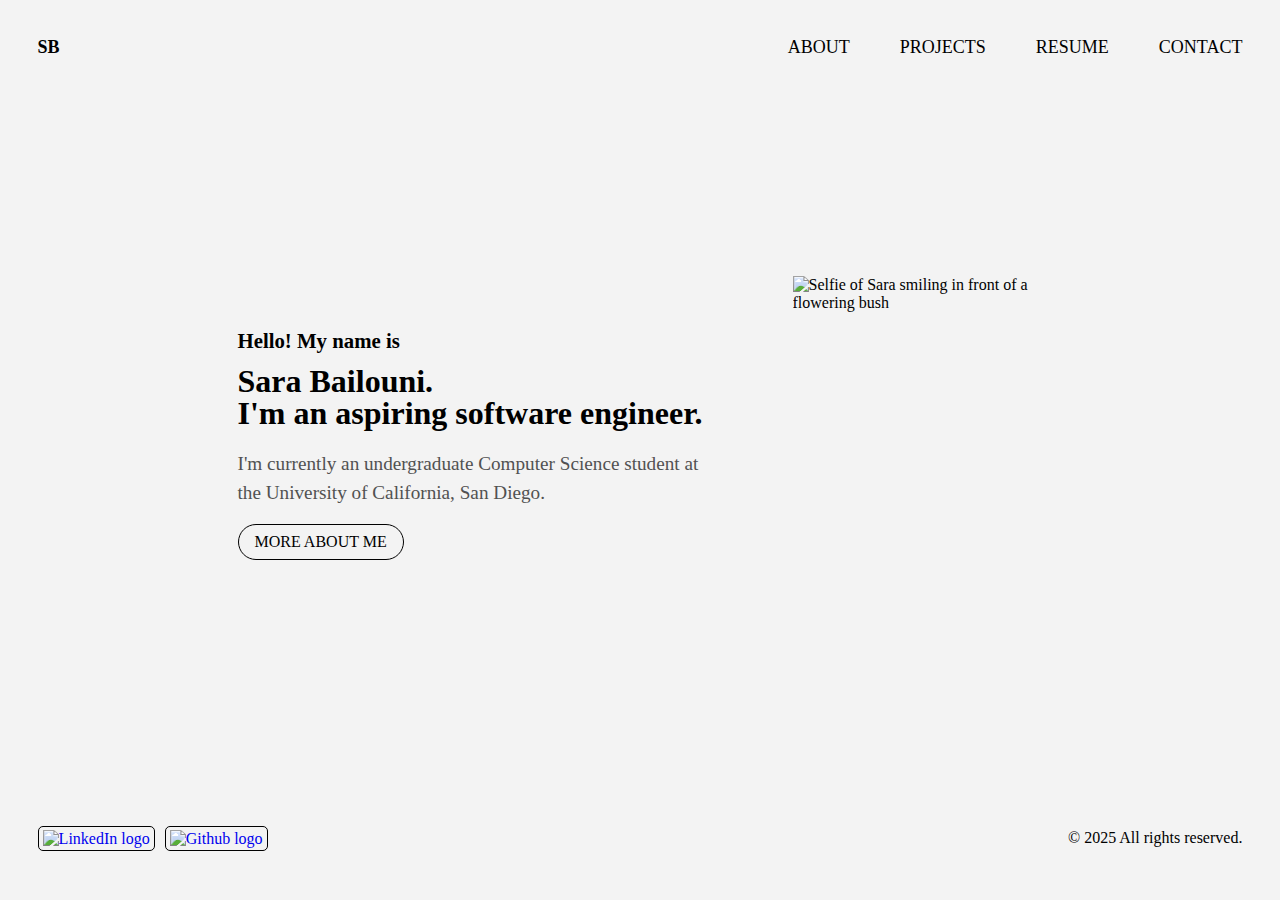
==== index.html @ f5e2a9db "Added more styling for the rest of the pages" ====
<!DOCTYPE html>
<html lang="en">

<head>
    <meta charset="UTF-8">
    <meta name="viewport" content="width=device-width, initial-scale=1.0">
    <!--search engine meta tags-->
    <meta name="description" content="Personal portfolio of Sara Bailouni, a Computer Science student at University of California San Diego">
    <meta name="keywords" content="Sara Bailouni, portfolio, UCSD, computer science, projects, software engineer">
    <meta name="author" content="Sara Bailouni">
    <title>Sara Bailouni Portfolio</title>
    <link href="images/favicon.ico" rel="icon">
    <link href="/stylesheet.css" rel="stylesheet">
</head>

<body>
    <header>
        <nav class="navigation-bar">
            <ul>
                <li><a href="index.html">SB</a></li> <!-- intended as both a website logo and navigation back to home -->
                <li><a href="about.html">About</a></li>
                <li><a href="projects.html">Projects</a></li>
                <li><a href="resume.html">Resume</a></li>
                <li><a href="contact.html">Contact</a></li>
            </ul>
        </nav>
    </header>
    
    <main class="introduction">
        <img src="images/portrait.jpg" alt="Selfie of Sara smiling in front of a flowering bush" width="250" height="320">
        <section class="intro-details">
            <h2>Hello! My name is</h2>
            <h1>Sara Bailouni.<br>
                I'm an aspiring software engineer.</h1>
            <p>I'm currently an undergraduate Computer Science student at the University of California, San Diego.</p>
            <a class="about-button" href="about.html">More about me</a>
        </section>
    </main>

    <footer>
        <a href="https://www.linkedin.com/in/sara-b-28739222b/">
            <img src="images/LinkedIn.png" alt="LinkedIn logo" width="20" height="20"> 
        </a>
        <a href="https://github.com/sbailouni">
            <img src="images/Github.png" alt="Github logo" width="20" height="20"> 
        </a>
        <p>&copy; 2025 All rights reserved.</p>
    </footer>
</body>

</html>
---- stylesheet.css ----
:root {
    /* ----- Variables ----- */
    --grid-gap: 1rem;
}

html, body {
    min-height: 100dvh;
    background-color: #F3F3F3;
    margin: auto 1%;
    display: flex;
    flex-direction: column;
}

main {
    margin: auto 2%;
}

main hr {
    display: none;
}

p {
    color: black;
    font-size: 1.2rem;
}

a {
    text-decoration: none;
}

h1, h2, h3 {
    text-transform: uppercase;
}

h2 {
    font-size: 1.4rem;
}

/* ----- Navigation bar ----- */

.navigation-bar ul {
    display: flex;
    justify-content: space-between;
    padding: 0;
    gap: 50px;
    flex-direction: row;
    margin: 3% 1%;
    list-style-type: none;
}

.navigation-bar ul li a {
    text-transform: uppercase;
    color: inherit;
    font-size: 18px;
}

.navigation-bar ul li a:hover {
    text-decoration: underline;
    color: #CD5C08;
}

.navigation-bar ul li:nth-child(2) {
    margin-left: auto;
}

.navigation-bar ul li:first-child{
    font-weight: bold;
}

/* ----- Footer ----- */

footer {
    display: flex;
    align-items: center;
    justify-content: space-between;
    gap: 10px;
    margin: 3% 1%;
}

footer a {
    border: 1px solid black;
    padding: 3px 4px 2px 4px; /* trbl */
    border-radius: 5px;
}

footer p {
    font-size: 1rem;
}

footer a:nth-child(2) {
    margin-right: auto;
}

/* ----- index.html ----- */

.introduction {
    margin: auto 1%;
    display: flex;
    flex-direction: row-reverse;
    justify-content: center;
    align-items: center;
    gap: 5rem;
}

.intro-details {
    display: flex;
    flex-direction: column;
    justify-content: center;
    max-width: 475px;
    animation-name: slide-in;
    animation-duration: 1.2s;
}

@keyframes slide-in {
    from {
        transform: translateX(-110vh);
    }
    to {
        transform: translateX(0);
    }
}


.intro-details h2 {
    text-transform: none;
    font-size: 1.3rem;
    margin-bottom: 0.5rem;
}

.intro-details h1 {
    text-transform: none;
    font-size: 2rem;
    margin: 0.3rem 0;
    line-height: 1;
}

.intro-details p {
    margin: 1rem 0;
    font-size: 1.2rem;
    color: #515151;
    line-height: 1.5;
}

.about-button {
    border: 1.5px solid black;
    text-transform: uppercase;
    padding: 0.5rem 1rem;
    border-radius: 20px;
    color: black;
    width: fit-content;
}

.about-button:hover {
    background-color: black;
    color: #F3F3F3;
}

/* ----- about.html ----- */

.course-code {
    text-decoration: underline;
}

.hobbies-gallery {
    display: flex;
    flex-direction: row;
    justify-content: center;
}

.hobbies-gallery figcaption {
    text-align: center;
    overflow: auto;
}

.hobbies-gallery figure {
    width: 200px;
}

.education-and-coursework {
    display: grid;
    grid-template-columns: 1fr 1fr;
    font-size: 1.2rem;
}

.skills {
    display: grid;
    grid-template-columns: 1fr 1fr;
    font-size: 1.2rem;
}

.languages li {
    font-size: 1.2rem;
}

/* ----- projects.html ----- */

.projects-grid {
    display: grid;
    grid-template-columns: 1fr 1fr;
    gap: var(--grid-gap, 16px); /*use 1rem, fallback to 16px */
    justify-content: center;
    width: 70rem;
    margin: 1.5rem auto auto;
}

.projects-grid article {
    background-color: rgb(218, 218, 218);
    padding: 1rem 1.3rem;
    border-radius: 15px;
    height: 11rem;
}

.projects-grid article:hover {
    background-color: rgba(177, 177, 177, 0.65);
}

.projects-grid h3 {
    color: black;
    text-transform: uppercase;
    font-size: 1.3rem;
}

.projects-grid p {
    margin: 0.7rem 0;
    color: #373737;
}

/* ----- individual project pages ----- */

.project-images {
    display: flex;
    flex-direction: row;
    justify-content: center;
}

.project-detail {
    background-color: rgb(218, 218, 218);
    padding: 1rem 1.3rem;
    border-radius: 15px;
    height: fit-content;
}

.project-detail h2 {
    text-transform: none;
}

.project-images figcaption {
    text-align: center;
}

.project-images figure {
    background-color: #F3F3F3;
    padding: 1rem 1.3rem;
    border-radius: 15px;
}

.year {
    float: right;
}

.back-link {
    color: black;
    font-size: 1.2rem;
    display: inline-block;
    transition: transform 0.4s;
}

.back-link:hover {
    color: dimgray;
    transform: scale(1.2);
}

/* ----- resume.html ----- */

iframe {
    display: block;
    margin: 1rem auto;
    border: none;
    width: 100%;
    max-width: 800px;
    height: 600px;
}

.resume-section {
    display: flex;
    align-items: center;
    justify-content: space-between;
}

.download-button {
    border: 1.5px solid black;
    text-transform: uppercase;
    padding: 0.5rem 1rem;
    border-radius: 20px;
    color: black;
    width: fit-content;
}

.download-button:hover {
    background-color: black;
    color: #F3F3F3;
}

/* ----- contact.html ----- */

.contact-container {
    display: flex;
    justify-content: center;
    align-items: flex-start;
    gap: 2rem;

}

.contact-info, .contact-form {
    flex: auto;
    max-width: 400px;
    text-align: left;
    padding-top: 2.5rem;
}

.contact-info {
    display: flex;
    flex-direction: column;
}

.contact-form {
    max-width: 500px;
    padding: 1rem;
}

.contact-form form {
    display: flex;
    flex-direction: column;
    gap: 1rem;
}

.contact-form label {
    display: flex;
    flex-direction: column;
}

.contact-form input,
.contact-form textarea {
    margin-top: 0.5rem;
    padding: 0.5rem;
    border: 1px solid lightgray;
    border-radius: 8px;
    font-size: 1rem;
}

.social-link {
    color: black;
    border: 1px solid black;
    padding: 0.5rem 1rem;
    border-radius: 20px;
    width: fit-content;
    margin-bottom: 0.7rem;
}

.social-link:hover {
    background-color: black;
    color: #F3F3F3;
}

.contact-form button {
    font-size: 0.9rem;
    border: 1.5px solid black;
    text-transform: uppercase;
    padding: 0.5rem 1rem;
    border-radius: 20px;
    width: fit-content;
}

.contact-form button:hover {
    background-color: black;
    color: #F3F3F3;
}
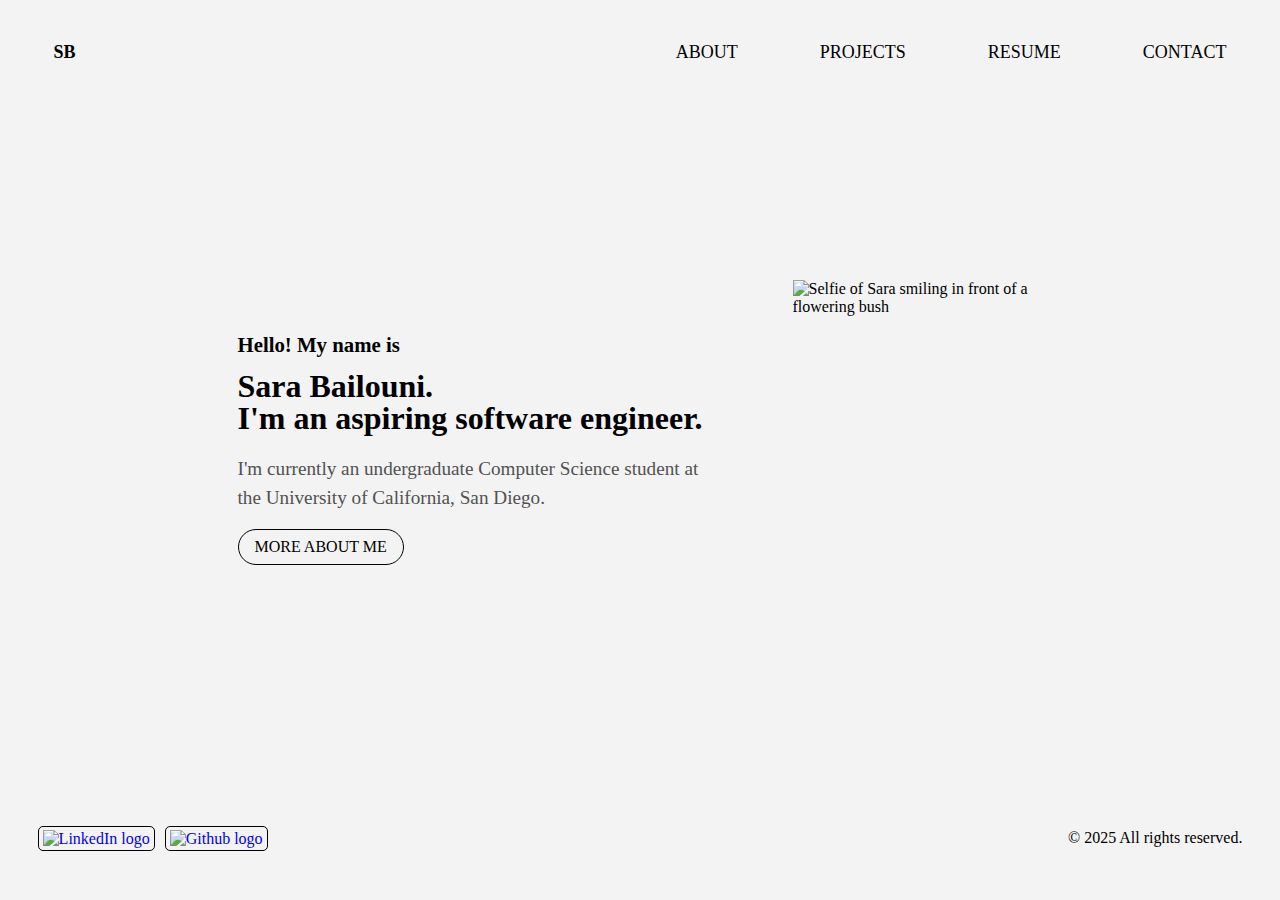
==== commit 0150bdd4: "Added hamburger menu" ====
--- a/index.html
+++ b/index.html
@@ -16,8 +16,14 @@
 <body>
     <header>
         <nav class="navigation-bar">
+            <ul class="home">
+                <li><a href="index.html">SB</a></li> <!-- intended as both a website logo and navigation back to home -->
+            </ul>
+            <label for='menu' tabindex="0">
+                &#9776;
+            </label>
+            <input id='menu' type='checkbox' />
             <ul>
-                <li><a href="index.html">SB</a></li> <!-- intended as both a website logo and navigation back to home -->
                 <li><a href="about.html">About</a></li>
                 <li><a href="projects.html">Projects</a></li>
                 <li><a href="resume.html">Resume</a></li>
--- a/stylesheet.css
+++ b/stylesheet.css
@@ -37,6 +37,29 @@
 }
 
 /* ----- Navigation bar ----- */
+
+.navigation-bar {
+    display: flex;
+    justify-content: space-between;
+}
+
+.home {
+    font-weight: bold;
+}
+
+nav ul {
+    list-style-type: none;
+}
+
+nav ul li {
+    display: inline-flex;
+    margin: 0.3em 1em;
+}
+
+nav input[type="checkbox"],
+nav label {
+    display: none;
+}
 
 .navigation-bar ul {
     display: flex;
@@ -59,13 +82,6 @@
     color: #CD5C08;
 }
 
-.navigation-bar ul li:nth-child(2) {
-    margin-left: auto;
-}
-
-.navigation-bar ul li:first-child{
-    font-weight: bold;
-}
 
 /* ----- Footer ----- */
 
@@ -225,6 +241,31 @@
     color: #373737;
 }
 
+.project-images img {
+    max-width: 100%;
+    width: 120%;
+    height: auto;
+}
+
+.project-images {
+    display: flex;
+    flex-direction: row;
+    align-items: center;
+}
+
+.project-images figure {
+    display: flex;
+    flex-direction: column;
+    align-items: center;
+    justify-content: center;
+    height: 100%;
+    padding: 1rem;
+}
+
+.project-images figcaption {
+    padding-top: 1rem;
+}
+
 /* ----- individual project pages ----- */
 
 .project-images {
@@ -308,7 +349,6 @@
     justify-content: center;
     align-items: flex-start;
     gap: 2rem;
-
 }
 
 .contact-info, .contact-form {
@@ -374,4 +414,272 @@
 .contact-form button:hover {
     background-color: black;
     color: #F3F3F3;
+}
+
+/* Tablet Screens */
+@media (max-width: 1024px) {
+
+    main {
+        margin: auto 3%;
+    }
+
+    .introduction {
+        margin: auto 5%;
+    }
+
+    .projects-grid {
+        display: grid;
+        grid-template-columns: repeat(auto-fill, minmax(400px, 1fr));
+        gap: var(--grid-gap, 16px);
+        width: 100%;
+    }
+
+    .projects-grid article {
+        min-width: 200px;
+        max-width: 100%;
+        padding: 1rem 1.3rem;
+        border-radius: 15px;
+        height: 11rem;
+    }
+
+    .hobbies-gallery img {
+        max-width: 100%;
+        height: auto;
+    }
+
+    .project-images img {
+        max-width: 100%;
+        height: auto;
+    }
+
+    .project-images{
+        flex-direction: column;
+        align-items: center;
+        justify-content: center;
+    }
+
+    .project-images figure {
+        max-width: 100%;
+        height: 100%;
+        padding: 8px;
+    }
+    .project-detail {
+        margin: 1rem auto;
+        word-wrap: break-word;
+    }
+
+}
+
+/* Phone Screens */
+@media (max-width: 540px) {
+
+    html, body {
+        overflow-x: hidden;
+        width: 100%;
+        margin: 0;
+        padding: 0;
+    }
+
+    main {
+        margin: auto 4%;
+    }
+
+    h1,h2 {
+        font-size: 1rem;
+    }
+
+    p {
+        font-size: 1.1rem;
+    }
+
+    h3 {
+        font-size: 0.5rem;
+    }
+
+    .navigation-bar ul {
+        flex-direction: row;
+        gap: 15px;
+        align-items: center;
+    }
+
+    .navigation-bar ul li a {
+        font-size: 15px;
+    }
+
+    .navigation-bar {
+        margin: 4% 3%;
+    }
+
+    footer {
+        gap: 10px;
+        margin: 4% 3%;
+    }
+
+    footer p {
+        font-size: 0.85rem;
+    }
+
+    .introduction {
+        margin: auto 5%;
+        gap: 1.3rem;
+    }
+
+    .introduction img {
+        width: 150px;
+        height: 200px;
+    }
+
+    .introduction h1 {
+        font-size: 1.2rem;
+    }
+
+    .introduction h2 {
+        font-size: 0.9rem;
+    }
+
+    .introduction p {
+        font-size: 1rem;
+    }
+
+    .about-button {
+        padding: 0.4rem 0.7rem;
+        font-size: 0.8rem;
+    }
+
+    .projects-grid {
+        display: grid;
+        grid-template-columns: repeat(auto-fill, minmax(250px, 1fr));
+        gap: var(--grid-gap, 16px);
+        width: 100%;
+    }
+
+    .projects-grid article {
+        min-width: 200px;
+        max-width: 100%;
+        padding: 0.8rem 1rem;
+        border-radius: 15px;
+        height: fit-content;
+    }
+
+    .download-button {
+        padding: 0.4rem 0.7rem;
+        font-size: 0.8rem;
+    }
+
+    .hobbies-gallery {
+        display: flex;
+        flex-direction: column;
+        justify-content: center;
+        align-items: center;
+    }
+
+    .hobbies-gallery figure {
+        display: flex;
+        justify-content: center;
+        align-items: center;
+        text-align: center;
+        flex-direction: column;
+        gap: 1rem;
+    }
+
+    .hobbies-gallery img {
+        width: 150px;
+        height: 150px;
+    }
+
+    .project-images img {
+        max-width: 100%;
+        height: auto;
+    }
+
+    .project-images{
+        flex-direction: column;
+        align-items: center;
+        justify-content: center;
+    }
+
+    .project-images figure {
+        width: 100%;
+        height: 100%;
+        padding: 8px;
+    }
+    .project-detail {
+        margin: 1rem auto;
+        word-wrap: break-word;
+    }
+
+    .project h3 {
+        font-size: 1.1rem;
+    }
+
+    .education-and-coursework,
+    .skills, .languages ul {
+        font-size: 1rem;
+    }
+
+    .education-and-coursework,
+    .skills {
+        display: flex;
+        flex-direction: column;
+    }
+
+    .contact-container {
+        flex-direction: column;
+        gap: 0;
+        
+    }
+
+    .contact-form {
+        width: 90%;
+    }
+    .contact-container form {
+        margin: 0;
+
+    }
+
+    .contact-info {
+        padding-top: 0;
+        padding: 1rem;
+    }
+
+    input[type="checkbox"]:not(:checked) + ul {
+        display: none;
+    }
+
+    nav {
+        flex-direction: row;
+        align-items: center;
+        flex-wrap: wrap;
+        margin: auto 3%;
+        justify-content: center;
+    }
+
+    nav ul:last-child {
+        width: 100%;
+        flex-basis: 100%;
+    }
+
+    nav label {
+        text-align: right;
+        display: block;
+        padding: 0.5em;
+        line-height: 3em;
+        align-self: flex-end;
+    }
+
+    .navigation-bar ul {
+        display: flex;
+        flex-direction: column;
+    }
+
+    .navigation-bar ul li {
+        display: block; 
+        margin: 0.5em 0;
+    }
+
+    .navigation-bar ul {
+        flex-direction: column;
+        gap: 15px; 
+        align-items: flex-end; 
+    }
 }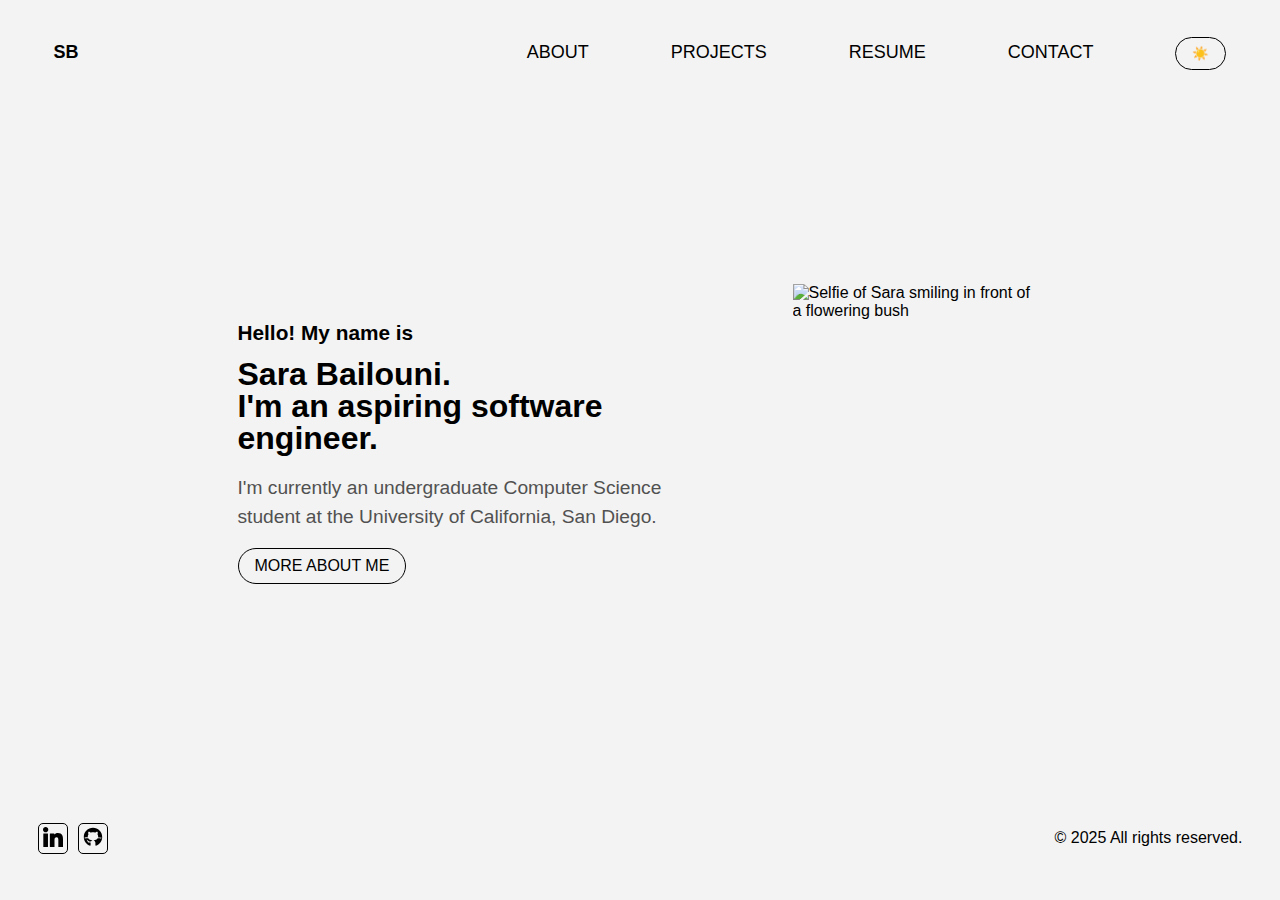
==== commit edc23fa3: "Implemented Part 4: Dark & Light Theme Switcher" ====
--- a/index.html
+++ b/index.html
@@ -28,6 +28,9 @@
                 <li><a href="projects.html">Projects</a></li>
                 <li><a href="resume.html">Resume</a></li>
                 <li><a href="contact.html">Contact</a></li>
+                <li><button id="theme-toggle" aria-label="Toggle theme">
+                    <span id="theme-icon">☀️</span>
+                </button></li>
             </ul>
         </nav>
     </header>
@@ -45,13 +48,27 @@
 
     <footer>
         <a href="https://www.linkedin.com/in/sara-b-28739222b/">
-            <img src="images/LinkedIn.png" alt="LinkedIn logo" width="20" height="20"> 
+            <svg xmlns="http://www.w3.org/2000/svg" width="20" height="20" viewBox="0 0 310 310">
+                <path d="M72.16 99.73H9.927a5 5 0 0 0-5 5v199.928a5 5 0 0 0 5 5H72.16a5 5 0 0 0 5-5V104.73a5 5 0 0 0-5-5M41.066.341C18.422.341 0 18.743 0 41.362 0 63.991 18.422 82.4 41.066 82.4c22.626 0 41.033-18.41 41.033-41.038C82.1 18.743 63.692.341 41.066.341m189.388 94.42c-24.995 0-43.472 10.745-54.679 22.954V104.73a5 5 0 0 0-5-5h-59.599a5 5 0 0 0-5 5v199.928a5 5 0 0 0 5 5h62.097a5 5 0 0 0 5-5V205.74c0-33.333 9.054-46.319 32.29-46.319 25.306 0 27.317 20.818 27.317 48.034v97.204a5 5 0 0 0 5 5H305a5 5 0 0 0 5-5V194.995c0-49.565-9.451-100.234-79.546-100.234"/>
+            </svg>
         </a>
         <a href="https://github.com/sbailouni">
-            <img src="images/Github.png" alt="Github logo" width="20" height="20"> 
+            <svg xmlns="http://www.w3.org/2000/svg" width="20" height="20" viewBox="0 0 50 50">
+                <path d="M17.791 46.836A2 2 0 0 0 19 45v-5.4q.002-.297.041-.61L19 39h-3.6c-1.5 0-2.8-.6-3.4-1.8-.7-1.3-1-3.5-2.8-4.7-.3-.2-.1-.5.5-.5.6.1 1.9.9 2.7 2 .9 1.1 1.8 2 3.4 2 2.487 0 3.82-.125 4.622-.555C21.356 34.056 22.649 33 24 33v-.025c-5.668-.182-9.289-2.066-10.975-4.975-3.665.042-6.856.405-8.677.707a22 22 0 0 1-.151-.987c1.797-.296 4.843-.647 8.345-.714a8 8 0 0 1-.291-.849c-3.511-.178-6.541-.039-8.187.097-.02-.332-.047-.663-.051-.999 1.649-.135 4.597-.27 8.018-.111a10 10 0 0 1-.13-1.543c0-1.7.6-3.5 1.7-5-.5-1.7-1.2-5.3.2-6.6 2.7 0 4.6 1.3 5.5 2.1C21 13.4 22.9 13 25 13s4 .4 5.6 1.1c.9-.8 2.8-2.1 5.5-2.1 1.5 1.4.7 5 .2 6.6 1.1 1.5 1.7 3.2 1.6 5 0 .484-.045.951-.11 1.409 3.499-.172 6.527-.034 8.204.102-.002.337-.033.666-.051.999-1.671-.138-4.775-.28-8.359-.089a8 8 0 0 1-.325.98c3.546.046 6.665.389 8.548.689q-.064.498-.151.987c-1.912-.306-5.171-.664-8.879-.682-1.665 2.878-5.22 4.755-10.777 4.974V33c2.6 0 5 3.9 5 6.6V45c0 .823.498 1.53 1.209 1.836C41.37 43.804 48 35.164 48 25 48 12.318 37.683 2 25 2S2 12.318 2 25c0 10.164 6.63 18.804 15.791 21.836"/>
+            </svg>
         </a>
         <p>&copy; 2025 All rights reserved.</p>
     </footer>
+    <script src="form-js-script.js"></script>
+    <noscript>
+        <style>
+            #theme-toggle {
+                display: none;
+            }
+        </style>
+        <p>JavaScript is required for this site to function properly, and to have access to the theme switcher. Please enable it in your browser settings.</p>
+    </noscript>
+
 </body>
 
 </html>--- a/stylesheet.css
+++ b/stylesheet.css
@@ -1,11 +1,47 @@
 :root {
     /* ----- Variables ----- */
     --grid-gap: 1rem;
+    --site-color: #F3F3F3; 
+    --text-color: black;
+    --intro-details: #515151;
+    --projects-grid-color:rgb(218, 218, 218);
+    --projects-grid-color-hover: rgba(177, 177, 177, 0.65);
+    --address-color: color-mix(in hsl, hsl(200 50 80), rgb(0, 18, 100) 80%);
+    --projects-grid-p: #373737;
+    --nav-a-hover: color: color(from rgb(184, 120, 0) srgb r g b / 0.8);
+}
+
+[data-theme="dark"] {
+    --site-color: #1a1a1a;
+    --text-color: #f5f5f5;
+    --intro-details:rgb(188, 188, 188);
+    --projects-grid-color: rgb(40, 40, 40);
+    --projects-grid-color-hover: rgba(70, 70, 70, 0.65);
+    --address-color: color-mix(in hsl, hsl(200 60% 85%), rgb(100, 150, 255) 70%);
+    --projects-grid-p:rgb(170, 170, 170);
+    --nav-a-hover: color(from rgb(220, 150, 30) srgb r g b / 0.9);
+}
+
+/* ----- Custom font ----- */
+
+@font-face {
+    font-family: 'Inter';
+    src: url('/font/Inter-Regular.woff2') format('woff2');
+    font-weight: normal;
+    font-style: normal;
+}
+
+@font-face {
+    font-family: 'Inter';
+    src: url('/font/Inter-Bold.woff2') format('woff2');
+    font-weight: bold;
+    font-style: normal;
 }
 
 html, body {
+    font-family: 'Inter', Arial, sans-serif;
     min-height: 100dvh;
-    background-color: #F3F3F3;
+    background-color: var(--site-color, #ffffff);
     margin: auto 1%;
     display: flex;
     flex-direction: column;
@@ -20,7 +56,7 @@
 }
 
 p {
-    color: black;
+    color: var(--text-color, black);
     font-size: 1.2rem;
 }
 
@@ -29,6 +65,7 @@
 }
 
 h1, h2, h3 {
+    color: var(--text-color);
     text-transform: uppercase;
 }
 
@@ -49,11 +86,12 @@
 
 nav ul {
     list-style-type: none;
-}
-
-nav ul li {
-    display: inline-flex;
-    margin: 0.3em 1em;
+
+    li {
+        color: var(--text-color);
+        display: inline-flex;
+        margin: 0.3em 1em;
+    }
 }
 
 nav input[type="checkbox"],
@@ -69,17 +107,17 @@
     flex-direction: row;
     margin: 3% 1%;
     list-style-type: none;
-}
-
-.navigation-bar ul li a {
-    text-transform: uppercase;
-    color: inherit;
-    font-size: 18px;
-}
-
-.navigation-bar ul li a:hover {
-    text-decoration: underline;
-    color: #CD5C08;
+
+    li a {
+        text-transform: uppercase;
+        color: inherit;
+        font-size: 18px;
+
+        &:hover{
+            text-decoration: underline;
+            color: var(--nav-a-hover);
+        }
+    }
 }
 
 
@@ -94,9 +132,23 @@
 }
 
 footer a {
-    border: 1px solid black;
+    border: 1px solid var(--text-color);
     padding: 3px 4px 2px 4px; /* trbl */
     border-radius: 5px;
+
+    svg {
+        fill: var(--text-color);
+        transition: fill 0.3s ease-in-out;
+    }
+}
+
+footer a:hover {
+    background-color: var(--text-color);
+    transition: fill 0.3s ease-in-out;
+    svg {
+        fill: var(--site-color);
+        transition: fill 0.3s ease-in-out;
+    }
 }
 
 footer p {
@@ -108,6 +160,7 @@
 }
 
 /* ----- index.html ----- */
+
 
 .introduction {
     margin: auto 1%;
@@ -116,15 +169,28 @@
     justify-content: center;
     align-items: center;
     gap: 5rem;
-}
-
-.intro-details {
-    display: flex;
-    flex-direction: column;
-    justify-content: center;
-    max-width: 475px;
-    animation-name: slide-in;
-    animation-duration: 1.2s;
+
+    .intro-details {
+        display: flex;
+        flex-direction: column;
+        justify-content: center;
+        max-width: 475px;
+        animation-name: slide-in;
+        animation-duration: 1.2s;
+    }
+
+    .about-button {
+        border: 1.5px solid  var(--text-color);
+        text-transform: uppercase;
+        padding: 0.5rem 1rem;
+        border-radius: 20px;
+        color: var(--text-color, #ffffff);
+        width: fit-content;
+        &:hover {
+            background-color: var(--text-color, black);
+            color:  var(--site-color, #ffffff);
+        }
+    }
 }
 
 @keyframes slide-in {
@@ -135,7 +201,6 @@
         transform: translateX(0);
     }
 }
-
 
 .intro-details h2 {
     text-transform: none;
@@ -153,22 +218,8 @@
 .intro-details p {
     margin: 1rem 0;
     font-size: 1.2rem;
-    color: #515151;
+    color: var(--intro-details);
     line-height: 1.5;
-}
-
-.about-button {
-    border: 1.5px solid black;
-    text-transform: uppercase;
-    padding: 0.5rem 1rem;
-    border-radius: 20px;
-    color: black;
-    width: fit-content;
-}
-
-.about-button:hover {
-    background-color: black;
-    color: #F3F3F3;
 }
 
 /* ----- about.html ----- */
@@ -181,135 +232,161 @@
     display: flex;
     flex-direction: row;
     justify-content: center;
-}
-
-.hobbies-gallery figcaption {
-    text-align: center;
-    overflow: auto;
-}
-
-.hobbies-gallery figure {
-    width: 200px;
+
+    figcaption {
+        color: var(--text-color);
+        text-align: center;
+        overflow: auto;
+    }
+
+    figure {
+        width: 200px;
+    }
 }
 
 .education-and-coursework {
     display: grid;
     grid-template-columns: 1fr 1fr;
     font-size: 1.2rem;
+    li {
+        color: var(--text-color);
+    }
 }
 
 .skills {
     display: grid;
     grid-template-columns: 1fr 1fr;
     font-size: 1.2rem;
+    li {
+        color: var(--text-color);
+    }
 }
 
 .languages li {
+    color: var(--text-color);
     font-size: 1.2rem;
 }
 
 /* ----- projects.html ----- */
 
-.projects-grid {
-    display: grid;
-    grid-template-columns: 1fr 1fr;
-    gap: var(--grid-gap, 16px); /*use 1rem, fallback to 16px */
-    justify-content: center;
-    width: 70rem;
-    margin: 1.5rem auto auto;
-}
-
-.projects-grid article {
-    background-color: rgb(218, 218, 218);
-    padding: 1rem 1.3rem;
-    border-radius: 15px;
-    height: 11rem;
-}
-
-.projects-grid article:hover {
-    background-color: rgba(177, 177, 177, 0.65);
-}
-
-.projects-grid h3 {
-    color: black;
-    text-transform: uppercase;
-    font-size: 1.3rem;
-}
-
-.projects-grid p {
-    margin: 0.7rem 0;
-    color: #373737;
-}
-
-.project-images img {
-    max-width: 100%;
-    width: 120%;
-    height: auto;
+@scope (.project-main) {
+    :scope {
+        padding: 10px;
+    }
+    .projects-grid {
+        display: grid;
+        grid-template-columns: 1fr 1fr;
+        gap: var(--grid-gap, 16px); /*use 1rem, fallback to 16px */
+        justify-content: center;
+        width: 70rem;
+        margin: 1.5rem auto auto;
+    }
+    
+    .projects-grid article {
+        background-color: var(--projects-grid-color);
+        padding: 1rem 1.3rem;
+        border-radius: 15px;
+        height: 11rem;
+    }
+    
+    .projects-grid article:hover {
+        background-color: var(--projects-grid-color-hover);
+    }
+    
+    .projects-grid:has(article:hover) {
+        article:hover { /* style article being hovered */
+            border: 1px solid gray;
+        }
+    }
+    
+    .projects-grid h3 {
+        color: var(--text-color);;
+        text-transform: uppercase;
+        font-size: 1.3rem;
+    }
+    
+    .projects-grid p {
+        margin: 0.7rem 0;
+        color: var(--projects-grid-p);
+    }
 }
 
 .project-images {
     display: flex;
     flex-direction: row;
     align-items: center;
-}
-
-.project-images figure {
-    display: flex;
-    flex-direction: column;
-    align-items: center;
-    justify-content: center;
-    height: 100%;
-    padding: 1rem;
-}
-
-.project-images figcaption {
-    padding-top: 1rem;
+
+    img {
+        max-width: 100%;
+        width: 120%;
+        height: auto;
+        object-fit: cover;
+        object-position: center;
+    }
+    
+    figure {
+        display: flex;
+        flex-direction: column;
+        align-items: center;
+        justify-content: center;
+        height: 100%;
+        padding: 1rem;
+    }
+
+    figcaption {
+        padding-top: 1rem;
+    }
 }
 
 /* ----- individual project pages ----- */
 
-.project-images {
-    display: flex;
-    flex-direction: row;
-    justify-content: center;
-}
 
 .project-detail {
-    background-color: rgb(218, 218, 218);
+    background-color: var(--projects-grid-color);
     padding: 1rem 1.3rem;
     border-radius: 15px;
     height: fit-content;
-}
-
-.project-detail h2 {
-    text-transform: none;
-}
-
-.project-images figcaption {
-    text-align: center;
-}
-
-.project-images figure {
-    background-color: #F3F3F3;
-    padding: 1rem 1.3rem;
-    border-radius: 15px;
-}
-
-.year {
-    float: right;
-}
-
-.back-link {
-    color: black;
-    font-size: 1.2rem;
-    display: inline-block;
-    transition: transform 0.4s;
-}
-
-.back-link:hover {
-    color: dimgray;
-    transform: scale(1.2);
-}
+
+    h2 {
+        color: var(--text-color);
+        text-transform: none;
+    }
+
+    .year {
+        float: right;
+    }
+
+    .back-link {
+        color: var(--text-color);
+        font-size: 1.2rem;
+        display: inline-block;
+        transition: transform 0.4s;
+    }
+    
+    .back-link:hover {
+        color: dimgray;
+        transform: scale(1.2);
+    }
+}
+
+
+.project-images {
+    display: flex;
+    flex-direction: row;
+    justify-content: center;
+
+    figcaption {
+        color: var(--text-color);
+        text-align: center;
+    }        
+
+    figure {
+        background-color:  var(--site-color, #ffffff);
+        padding: 1rem 1.3rem;
+        border-radius: 15px;
+    }
+}
+
 
 /* ----- resume.html ----- */
 
@@ -326,20 +403,20 @@
     display: flex;
     align-items: center;
     justify-content: space-between;
-}
-
-.download-button {
-    border: 1.5px solid black;
-    text-transform: uppercase;
-    padding: 0.5rem 1rem;
-    border-radius: 20px;
-    color: black;
-    width: fit-content;
-}
-
-.download-button:hover {
-    background-color: black;
-    color: #F3F3F3;
+
+    .download-button {
+        border: 1.5px solid  var(--text-color);
+        text-transform: uppercase;
+        padding: 0.5rem 1rem;
+        border-radius: 20px;
+        color: var(--text-color);
+        width: fit-content;
+    
+        &:hover {
+            background-color: var(--text-color);
+            color: var(--site-color, #ffffff);
+        }
+    }
 }
 
 /* ----- contact.html ----- */
@@ -349,75 +426,137 @@
     justify-content: center;
     align-items: flex-start;
     gap: 2rem;
-}
-
-.contact-info, .contact-form {
-    flex: auto;
-    max-width: 400px;
-    text-align: left;
-    padding-top: 2.5rem;
-}
-
-.contact-info {
-    display: flex;
-    flex-direction: column;
-}
-
-.contact-form {
-    max-width: 500px;
-    padding: 1rem;
-}
-
-.contact-form form {
-    display: flex;
-    flex-direction: column;
-    gap: 1rem;
-}
-
-.contact-form label {
-    display: flex;
-    flex-direction: column;
-}
-
-.contact-form input,
-.contact-form textarea {
-    margin-top: 0.5rem;
-    padding: 0.5rem;
-    border: 1px solid lightgray;
-    border-radius: 8px;
-    font-size: 1rem;
-}
-
-.social-link {
-    color: black;
-    border: 1px solid black;
+
+    .contact-info, .contact-form {
+        flex: auto;
+        max-width: 400px;
+        text-align: left;
+        padding-top: 1rem;
+    }
+    
+    .contact-info {
+        display: flex;
+        flex-direction: column;
+        padding-left: 3rem;
+
+        a:not(.social-link) { 
+            color: var(--address-color);
+        }
+
+        address {
+            padding-bottom: 1rem;
+        }
+    }
+
+    .contact-form {
+        max-width: 500px;
+        padding: 1rem;
+
+        form {
+            display: grid;
+            flex-direction: column;
+            gap: 1rem;
+        }
+
+        label {
+            color: var(--text-color);
+            display: flex;
+            flex-direction: row;
+        }
+
+        input, textarea {
+            margin-bottom: 0.5rem;
+            padding: 0.5rem;
+            border: 1px solid lightgray;
+            border-radius: 8px;
+            font-size: 1rem;
+        }
+        
+
+        button {
+            font-size: 0.99rem;
+            color: var(--text-color);
+            border: 1.5px solid  var(--text-color);
+            background-color: var(--site-color, #ffffff);
+            text-transform: uppercase;
+            padding: 0.5rem 1rem;
+            border-radius: 20px;
+            width: fit-content;
+
+            &:hover {
+                background-color: var(--text-color);
+                color:  var(--site-color, #ffffff);
+            }
+        }
+
+        output {
+            display: block;
+            font-size: 0.9rem;
+            font-weight: bold;
+            width: fit-content;
+            padding: 5px;
+        }
+
+        #error-message {
+            color: red;
+            background-color:rgb(255, 234, 234);
+            border: 3px solid rgb(255, 234, 234);
+            border-radius: 10px;
+            box-shadow: 0px 0px 7px rgba(210, 105, 105, 0.3);
+        }
+
+        #info-message {
+            color: blue;
+            background-color:rgb(235, 235, 255);
+            border: 3px solid rgb(235, 235, 255);
+            border-radius: 10px;
+            box-shadow: 0px 0px 7px rgba(105, 110, 210, 0.3);
+        }
+
+        #error-message:empty, #info-message:empty {
+            display: none;
+        }
+
+        .required {
+            display: inline;
+            color: red;
+            font-weight: bold;
+            margin-left: 5px;
+        }
+    }
+    .social-link {
+        color: var(--text-color);
+        border: 1px solid  var(--text-color);
+        padding: 0.5rem 1rem;
+        border-radius: 20px;
+        width: fit-content;
+        margin-bottom: 0.7rem;
+
+        &:hover {
+            background-color: var(--text-color);
+            color: var(--site-color, #ffffff);
+        }
+    }
+}
+
+#theme-toggle {
+    border: 1px solid  var(--text-color);
     padding: 0.5rem 1rem;
     border-radius: 20px;
-    width: fit-content;
-    margin-bottom: 0.7rem;
-}
-
-.social-link:hover {
-    background-color: black;
-    color: #F3F3F3;
-}
-
-.contact-form button {
-    font-size: 0.9rem;
-    border: 1.5px solid black;
-    text-transform: uppercase;
-    padding: 0.5rem 1rem;
-    border-radius: 20px;
-    width: fit-content;
-}
-
-.contact-form button:hover {
-    background-color: black;
-    color: #F3F3F3;
+    background-color: var(--site-color);
+    color: var(--text-color);
+    cursor: pointer;
+    margin-top: -10%;
+    transition: background-color 0.3s, color 0.3s;
+}
+
+#theme-toggle:hover {
+    background-color: var(--text-color);
+    color: var(--site-color);
 }
 
 /* Tablet Screens */
-@media (max-width: 1024px) {
+@media (max-width: 1190px) {
 
     main {
         margin: auto 3%;
@@ -425,47 +564,56 @@
 
     .introduction {
         margin: auto 5%;
-    }
-
-    .projects-grid {
-        display: grid;
-        grid-template-columns: repeat(auto-fill, minmax(400px, 1fr));
-        gap: var(--grid-gap, 16px);
-        width: 100%;
-    }
-
-    .projects-grid article {
-        min-width: 200px;
-        max-width: 100%;
-        padding: 1rem 1.3rem;
-        border-radius: 15px;
-        height: 11rem;
     }
 
     .hobbies-gallery img {
         max-width: 100%;
         height: auto;
-    }
-
-    .project-images img {
-        max-width: 100%;
-        height: auto;
-    }
-
-    .project-images{
-        flex-direction: column;
-        align-items: center;
-        justify-content: center;
-    }
-
-    .project-images figure {
-        max-width: 100%;
-        height: 100%;
-        padding: 8px;
-    }
+        object-fit: cover;
+        object-position: center;
+    }
+
+    @scope (.project-main) {
+        :scope {
+            padding: 10px;
+        }
+        .projects-grid {
+            display: grid;
+            grid-template-columns: repeat(auto-fill, minmax(400px, 1fr));
+            gap: var(--grid-gap, 16px);
+            width: 100%;
+
+            article {
+                min-width: 200px;
+                max-width: 100%;
+                padding: 1rem 1.3rem;
+                border-radius: 15px;
+                height: 11rem;
+            }
+        }
+    }
+
     .project-detail {
         margin: 1rem auto;
         word-wrap: break-word;
+
+        .project-images{
+            flex-direction: column;
+            align-items: center;
+            justify-content: center;
+    
+            figure {
+                max-width: 100%;
+                height: 100%;
+                padding: 8px;
+            }
+            img {
+                max-width: 100%;
+                height: auto;
+                object-fit: cover;
+                object-position: center;
+            }
+        }
     }
 
 }
@@ -496,69 +644,56 @@
         font-size: 0.5rem;
     }
 
-    .navigation-bar ul {
-        flex-direction: row;
-        gap: 15px;
-        align-items: center;
-    }
-
-    .navigation-bar ul li a {
-        font-size: 15px;
-    }
-
     .navigation-bar {
         margin: 4% 3%;
+
+        ul {
+            flex-direction: row;
+            gap: 15px;
+            align-items: center;
+        }
+
+        ul li a {
+            font-size: 15px;
+        }
     }
 
     footer {
         gap: 10px;
         margin: 4% 3%;
-    }
-
-    footer p {
-        font-size: 0.85rem;
+
+        p {
+            font-size: 0.85rem;
+        }
     }
 
     .introduction {
         margin: auto 5%;
         gap: 1.3rem;
-    }
-
-    .introduction img {
-        width: 150px;
-        height: 200px;
-    }
-
-    .introduction h1 {
-        font-size: 1.2rem;
-    }
-
-    .introduction h2 {
-        font-size: 0.9rem;
-    }
-
-    .introduction p {
-        font-size: 1rem;
+
+        img {
+            width: 150px;
+            height: 200px;
+            object-fit: cover;
+            object-position: center;
+        }
+
+        h1 {
+            font-size: 1.2rem;
+        }
+
+        h2 {
+            font-size: 0.9rem;
+        }
+
+        p {
+            font-size: 1rem;
+        }
     }
 
     .about-button {
         padding: 0.4rem 0.7rem;
         font-size: 0.8rem;
-    }
-
-    .projects-grid {
-        display: grid;
-        grid-template-columns: repeat(auto-fill, minmax(250px, 1fr));
-        gap: var(--grid-gap, 16px);
-        width: 100%;
-    }
-
-    .projects-grid article {
-        min-width: 200px;
-        max-width: 100%;
-        padding: 0.8rem 1rem;
-        border-radius: 15px;
-        height: fit-content;
     }
 
     .download-button {
@@ -571,50 +706,74 @@
         flex-direction: column;
         justify-content: center;
         align-items: center;
-    }
-
-    .hobbies-gallery figure {
-        display: flex;
-        justify-content: center;
-        align-items: center;
-        text-align: center;
-        flex-direction: column;
-        gap: 1rem;
-    }
-
-    .hobbies-gallery img {
-        width: 150px;
-        height: 150px;
-    }
-
-    .project-images img {
-        max-width: 100%;
-        height: auto;
+
+        figure {
+            display: flex;
+            justify-content: center;
+            align-items: center;
+            text-align: center;
+            flex-direction: column;
+            gap: 1rem;
+        }
+
+        img {
+            width: 150px;
+            height: 150px;
+            object-fit: cover;
+            object-position: center;
+        }
+    }
+
+    @scope (.project-main) {
+        :scope {
+            padding: 10px;
+        }
+        .projects-grid {
+            display: grid;
+            grid-template-columns: repeat(auto-fill, minmax(250px, 1fr));
+            gap: var(--grid-gap, 16px);
+            width: 100%;
+    
+            article {
+                min-width: 200px;
+                max-width: 100%;
+                padding: 0.8rem 1rem;
+                border-radius: 15px;
+                height: fit-content;
+            }
+        }
+    
+        .project-detail {
+            margin: 1rem auto;
+            word-wrap: break-word;
+        }
+    
+        .project h3 {
+            font-size: 1.1rem;
+        }
     }
 
     .project-images{
         flex-direction: column;
         align-items: center;
         justify-content: center;
-    }
-
-    .project-images figure {
-        width: 100%;
-        height: 100%;
-        padding: 8px;
-    }
-    .project-detail {
-        margin: 1rem auto;
-        word-wrap: break-word;
-    }
-
-    .project h3 {
+
+        img {
+            max-width: 100%;
+            height: auto;
+            object-fit: cover;
+            object-position: center;
+        }
+        figure {
+            width: 100%;
+            height: 100%;
+            padding: 8px;
+        }
+    }
+
+    .education-and-coursework,
+    .skills, .languages ul li {
         font-size: 1.1rem;
-    }
-
-    .education-and-coursework,
-    .skills, .languages ul {
-        font-size: 1rem;
     }
 
     .education-and-coursework,
@@ -626,15 +785,14 @@
     .contact-container {
         flex-direction: column;
         gap: 0;
-        
+        form {
+            margin: 0;
+    
+        }
     }
 
     .contact-form {
         width: 90%;
-    }
-    .contact-container form {
-        margin: 0;
-
     }
 
     .contact-info {
@@ -652,34 +810,30 @@
         flex-wrap: wrap;
         margin: auto 3%;
         justify-content: center;
-    }
-
-    nav ul:last-child {
-        width: 100%;
-        flex-basis: 100%;
-    }
-
-    nav label {
-        text-align: right;
-        display: block;
-        padding: 0.5em;
-        line-height: 3em;
-        align-self: flex-end;
+
+        ul:last-child {
+            width: 100%;
+            flex-basis: 100%;
+        }
+
+        label {
+            text-align: right;
+            display: block;
+            padding: 0.5em;
+            line-height: 3em;
+            align-self: flex-end;
+        }
     }
 
     .navigation-bar ul {
         display: flex;
         flex-direction: column;
-    }
-
-    .navigation-bar ul li {
-        display: block; 
-        margin: 0.5em 0;
-    }
-
-    .navigation-bar ul {
-        flex-direction: column;
-        gap: 15px; 
-        align-items: flex-end; 
+        gap: 15px;
+        align-items: flex-end;
+
+        li {
+            display: block; 
+            margin: 0.5em 0;
+        }
     }
 }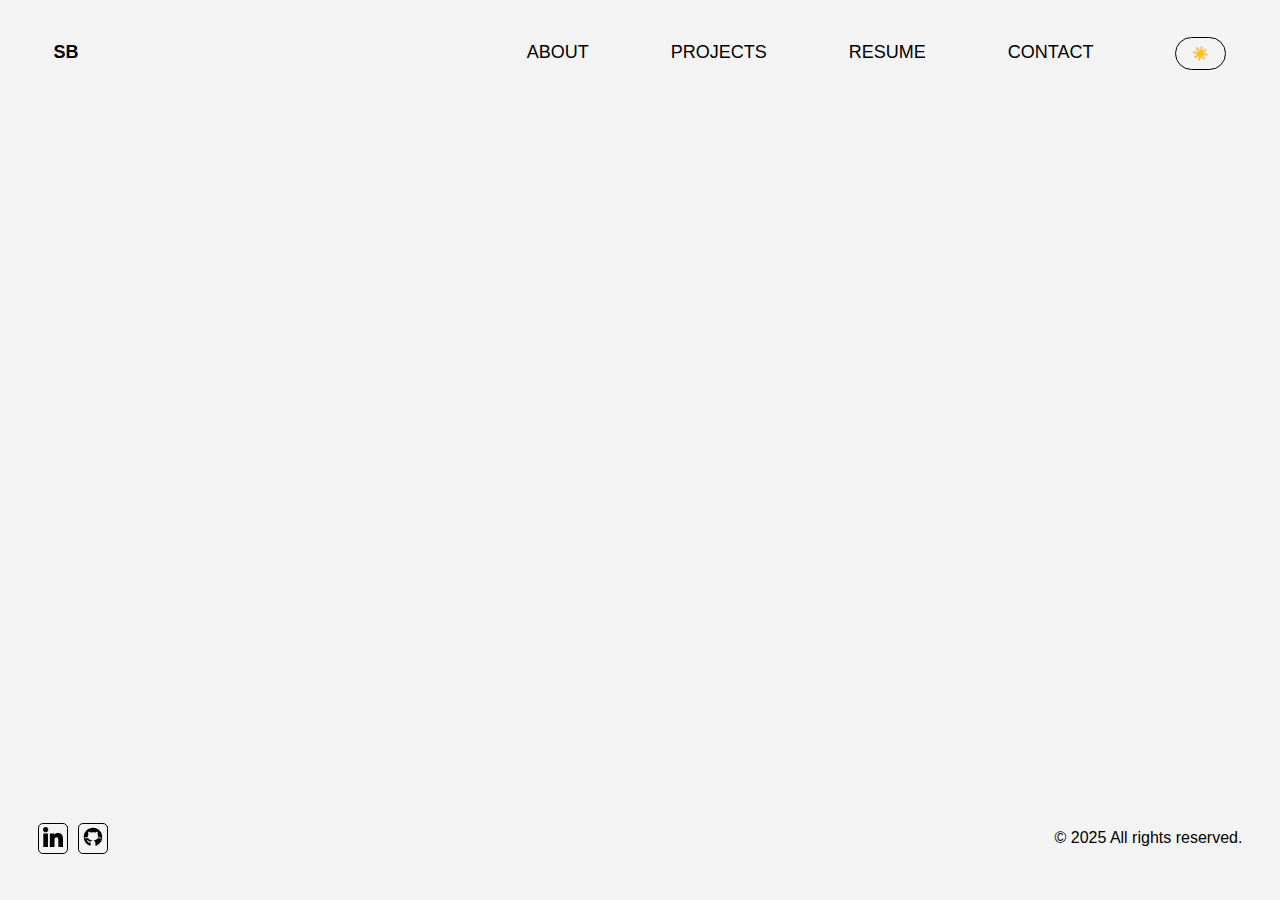
==== commit a5e443f2: "Fixed HTML validation errors: removed trailing slash in navigation bar and relocated <style> tag in " ====
--- a/index.html
+++ b/index.html
@@ -11,6 +11,13 @@
     <title>Sara Bailouni Portfolio</title>
     <link href="images/favicon.ico" rel="icon">
     <link href="/stylesheet.css" rel="stylesheet">
+    <noscript>
+        <style>
+            #theme-toggle {
+                display: none;
+            }
+        </style>
+    </noscript>
 </head>
 
 <body>
@@ -22,7 +29,7 @@
             <label for='menu' tabindex="0">
                 &#9776;
             </label>
-            <input id='menu' type='checkbox' />
+            <input id='menu' type='checkbox'>
             <ul>
                 <li><a href="about.html">About</a></li>
                 <li><a href="projects.html">Projects</a></li>
@@ -61,11 +68,6 @@
     </footer>
     <script src="form-js-script.js"></script>
     <noscript>
-        <style>
-            #theme-toggle {
-                display: none;
-            }
-        </style>
         <p>JavaScript is required for this site to function properly, and to have access to the theme switcher. Please enable it in your browser settings.</p>
     </noscript>
 
--- a/stylesheet.css
+++ b/stylesheet.css
@@ -9,6 +9,9 @@
     --address-color: color-mix(in hsl, hsl(200 50 80), rgb(0, 18, 100) 80%);
     --projects-grid-p: #373737;
     --nav-a-hover: color: color(from rgb(184, 120, 0) srgb r g b / 0.8);
+    --font-family: 'Inter', Arial, sans-serif;
+    --red-button-color: rgb(151, 35, 35);
+    --blue-button-color: rgb(38, 57, 127);
 }
 
 [data-theme="dark"] {
@@ -20,6 +23,9 @@
     --address-color: color-mix(in hsl, hsl(200 60% 85%), rgb(100, 150, 255) 70%);
     --projects-grid-p:rgb(170, 170, 170);
     --nav-a-hover: color(from rgb(220, 150, 30) srgb r g b / 0.9);
+    --font-family: 'Inter', Arial, sans-serif;
+    --red-button-color: rgb(235, 136, 136);
+    --blue-button-color: rgb(139, 164, 255);
 }
 
 /* ----- Custom font ----- */
@@ -39,7 +45,7 @@
 }
 
 html, body {
-    font-family: 'Inter', Arial, sans-serif;
+    font-family: var(--font-family);
     min-height: 100dvh;
     background-color: var(--site-color, #ffffff);
     margin: auto 1%;
@@ -70,6 +76,7 @@
 }
 
 h2 {
+    color: var(--text-color);
     font-size: 1.4rem;
 }
 
@@ -193,12 +200,20 @@
     }
 }
 
-@keyframes slide-in {
+.introduction {
+    opacity: 0;
+    transform: translateY(20px); 
+    animation: fadeIn 1s ease-in-out forwards;
+}
+
+@keyframes fadeIn {
     from {
-        transform: translateX(-110vh);
+        opacity: 0;
+        transform: translateY(20px);
     }
     to {
-        transform: translateX(0);
+        opacity: 1;
+        transform: translateY(0);
     }
 }
 
@@ -437,7 +452,7 @@
     .contact-info {
         display: flex;
         flex-direction: column;
-        padding-left: 3rem;
+        padding-left: 1rem;
 
         a:not(.social-link) { 
             color: var(--address-color);
@@ -553,6 +568,178 @@
 #theme-toggle:hover {
     background-color: var(--text-color);
     color: var(--site-color);
+}
+
+
+.custom-compo {
+    flex: 1;
+    margin: 0;
+    padding: 20px;
+    background-color:var(--site-color);
+    text-align: center;
+}
+
+.custom-compo hgroup {
+    margin-bottom: 20px;
+}
+
+.custom-compo h1 {
+    font-size: 1.6rem;
+    margin: 0;
+}
+
+.custom-compo p {
+    color: var(--text-color);
+    margin: 5px 0;
+}
+
+#gallery {
+    display: grid;
+    grid-template-columns: repeat(auto-fill, minmax(300px, 1fr));
+    gap: 2rem;
+    row-gap: 4rem;
+    padding: 20px;
+    justify-items: center;
+}
+
+.custom-compo-body {
+    display: flex;
+    flex-direction: column;
+    min-height: 100vh; /* Make the body take full viewport height */
+    margin: 0;
+}
+
+.data-controls {
+    display: flex;
+    justify-content: center;
+    gap: 20px;
+    margin-bottom: 30px;
+}
+
+.data-button, .gallery-link {
+    display: inline-block;
+    border: 1.5px solid var(--text-color, black);
+    text-transform: uppercase;
+    padding: 10px 20px;
+    border-radius: 25px;
+    color: var(--text-color, black);
+    background-color: transparent;
+    font-size: 1rem;
+    font-weight: bold;
+    transition: all 0.3s ease-in-out;
+    cursor: pointer;
+}
+
+.data-button:hover, .gallery-link:hover {
+    background-color: var(--text-color, black);
+    color: var(--site-color, white);
+}
+
+.crud-main {
+    .main-heading {
+        display: block;
+        margin: 0 auto;
+        text-align: center;
+        margin-bottom: 1.5rem;
+    }
+}
+#photo-form {
+    display: none;
+    padding: 1.5rem;
+    border-radius: 8px;
+    margin-bottom: 2rem;
+    max-width: 500px;
+    margin: 0 auto;
+    transition: all 0.3s ease;
+}
+#photo-form.visible {
+    display: block;
+    h3 {
+        display: block;
+        margin: 0 auto;
+        text-align: center;
+        margin-bottom: 1rem;
+    }
+    label {
+        display: block;
+        margin-bottom: 1rem;
+        font-weight: 500;
+        color: var(--text-color);
+    }
+    input, textarea {
+        width: 100%;
+        box-sizing: border-box;
+        padding: 0.75rem;
+        padding-right: 0;
+        margin-top: 0.5rem;
+        border: 1px solid lightgray;
+        border-radius: 8px;
+        background-color: white;
+        max-width: 500px;
+        font-size: 1rem;
+    }
+    button {
+        font-size: 0.99rem;
+        color: var(--text-color);
+        border: 1.5px solid  var(--text-color);
+        background-color: var(--site-color, #ffffff);
+        text-transform: uppercase;
+        padding: 0.5rem 1rem;
+        border-radius: 20px;
+        width: fit-content;
+
+        &:hover {
+            background-color: var(--text-color);
+            color:  var(--site-color, #ffffff);
+        }
+    }  
+}
+
+.simple-card p {
+    color: var(--text-color);
+}
+
+.button-container {
+    position: absolute;  
+    top: 5px; 
+    left: 50%;
+    transform: translateX(-50%); 
+    display: flex;
+    justify-content: space-between;
+    width: 90%;
+}
+
+.edit-button {
+    padding-top: 0.5rem;
+    border: none;
+    font-weight: 500;
+    color:rgb(85, 118, 234);
+    font-size: 1rem;
+    background-color: transparent;
+    &:hover {
+        color:var(--blue-button-color);
+        cursor: pointer;
+    }
+}
+
+.delete-button { 
+    padding-top: 0.5rem;
+    border: none;
+    font-weight: 500;
+    color:rgb(234, 85, 85);
+    font-size: 1rem;
+    background-color: transparent;
+    &:hover {
+        color:var(--red-button-color);
+        cursor: pointer;
+    }
+}
+
+.form-buttons {
+    display: flex;
+    max-width: 500px;
+    justify-content: space-between;
+    margin: 0;
 }
 
 /* Tablet Screens */
@@ -616,6 +803,19 @@
         }
     }
 
+    .navigation-bar {
+
+        ul {
+            flex-direction: row;
+            gap: 15px;
+            align-items: center;
+        }
+    }
+
+    #gallery {
+        grid-template-columns: repeat(auto-fill, minmax(250px, 1fr));
+    }
+
 }
 
 /* Phone Screens */
@@ -798,6 +998,7 @@
     .contact-info {
         padding-top: 0;
         padding: 1rem;
+        padding-left: 1rem;
     }
 
     input[type="checkbox"]:not(:checked) + ul {
@@ -836,4 +1037,50 @@
             margin: 0.5em 0;
         }
     }
+
+    .custom-compo h1 {
+        font-size: 1.3rem;
+    }
+
+    .custom-compo p {
+        font-size: 1.1rem;
+    }
+
+    #gallery {
+        grid-template-columns: 1fr;
+    }
+
+    .data-button, .gallery-link {
+        font-size: 0.8rem;
+    }
+
+    .crud-main {
+        .data-button {
+            padding: 8px 10px;
+        }
+        .data-controls {
+            display: grid;
+            align-items: column;
+            gap: 10px;
+        }
+    }
+
+    #photo-form {
+        h3 {
+            font-size: 0.9rem;
+        }
+        label {
+            font-size: 0.85rem;
+        }
+        input {
+            font-size: 0.8rem;
+        }
+        .form-buttons button {
+            font-size: 0.8rem;
+            padding: 8px 10px;
+        }
+    }
+    .button-container button {
+        font-size: 0.9rem;
+    }
 }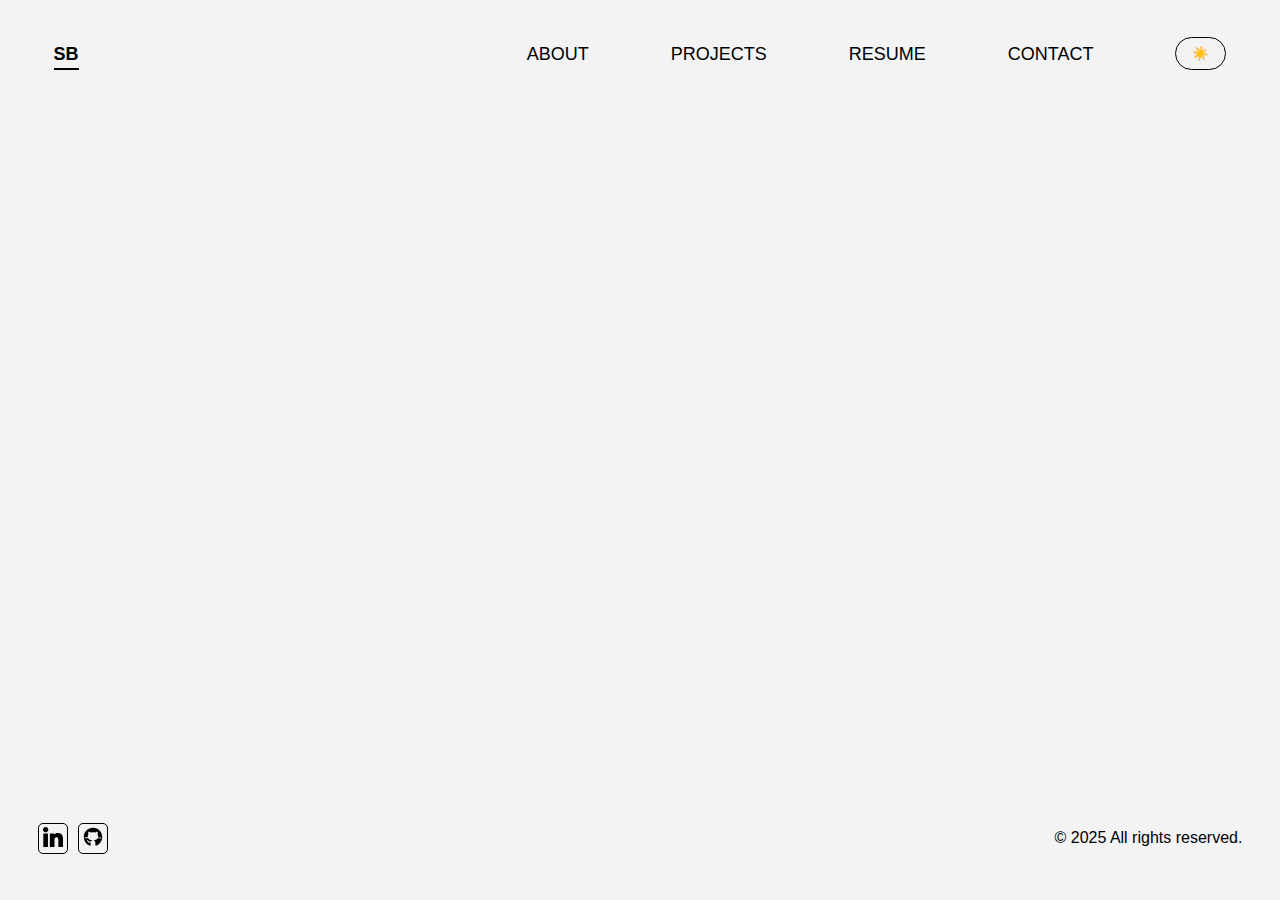
==== commit 9491ab31: "Added aria attributes to current page in navigation bar for better accessibility and styling. Adjust" ====
--- a/index.html
+++ b/index.html
@@ -24,7 +24,7 @@
     <header>
         <nav class="navigation-bar">
             <ul class="home">
-                <li><a href="index.html">SB</a></li> <!-- intended as both a website logo and navigation back to home -->
+                <li><a href="index.html" aria-current="page">SB</a></li> <!-- intended as both a website logo and navigation back to home -->
             </ul>
             <label for='menu' tabindex="0">
                 &#9776;
--- a/stylesheet.css
+++ b/stylesheet.css
@@ -8,7 +8,7 @@
     --projects-grid-color-hover: rgba(177, 177, 177, 0.65);
     --address-color: color-mix(in hsl, hsl(200 50 80), rgb(0, 18, 100) 80%);
     --projects-grid-p: #373737;
-    --nav-a-hover: color: color(from rgb(184, 120, 0) srgb r g b / 0.8);
+    --nav-a-hover: color(from rgb(184, 120, 0) srgb r g b / 0.8);
     --font-family: 'Inter', Arial, sans-serif;
     --red-button-color: rgb(151, 35, 35);
     --blue-button-color: rgb(38, 57, 127);
@@ -119,10 +119,11 @@
         text-transform: uppercase;
         color: inherit;
         font-size: 18px;
+        line-height: 1.4;
 
         &:hover{
-            text-decoration: underline;
             color: var(--nav-a-hover);
+            transition: color 0.25s ease-in-out;
         }
     }
 }
@@ -742,6 +743,16 @@
     margin: 0;
 }
 
+a[aria-current="page"] {
+    font-weight: bold;
+    border-bottom: 2px solid var(--text-color);
+    padding-bottom: 0px;
+
+    &:hover {
+        border-bottom: 2px solid var(--nav-a-hover);
+    }
+}
+
 /* Tablet Screens */
 @media (max-width: 1190px) {
 
@@ -1023,6 +1034,7 @@
             padding: 0.5em;
             line-height: 3em;
             align-self: flex-end;
+            color: var(--text-color)
         }
     }
 
